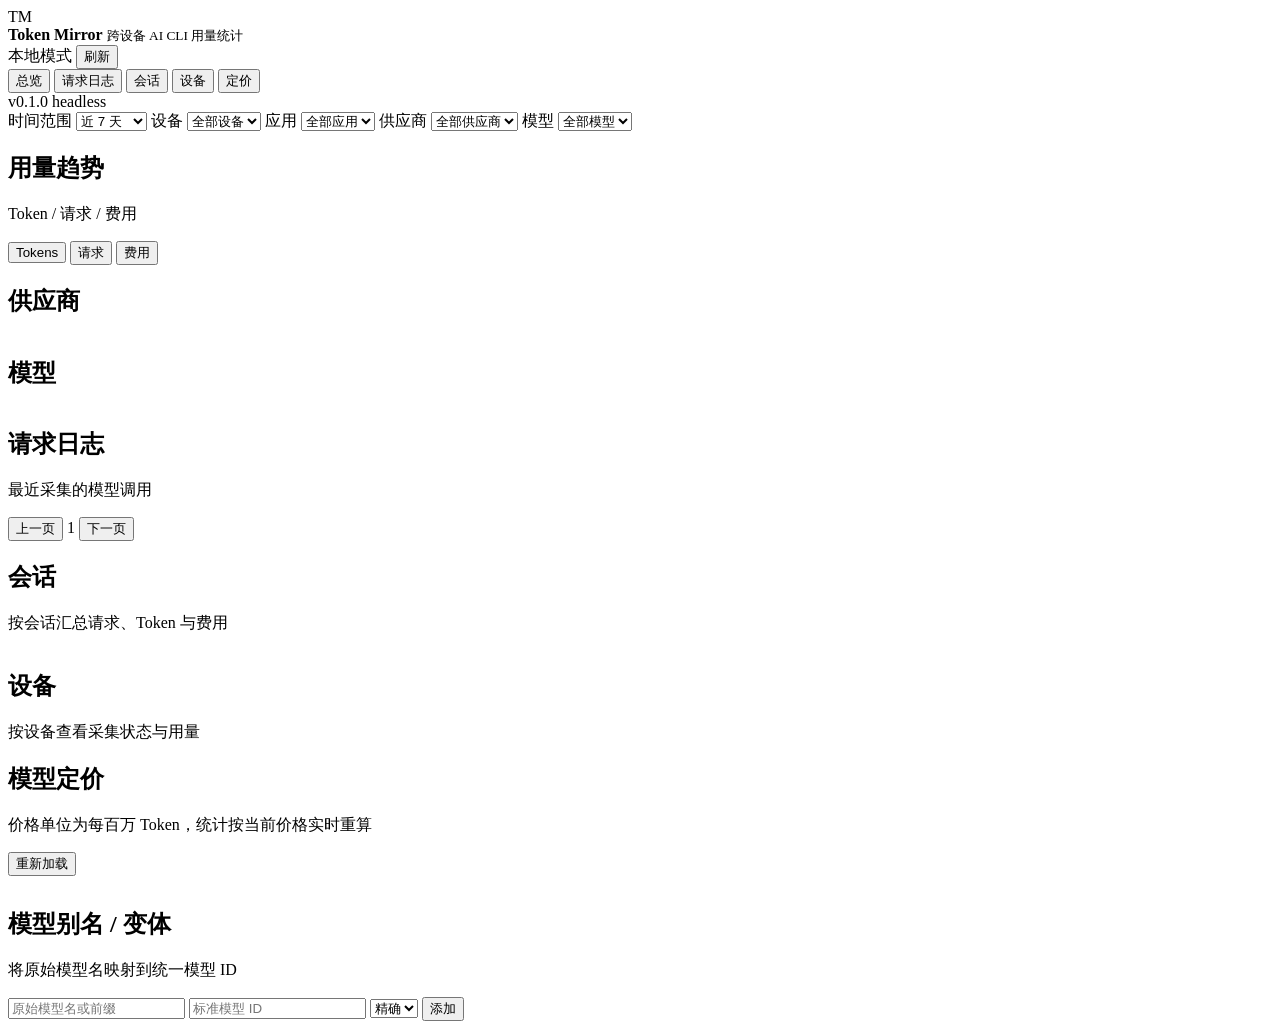
==== internal/server/web/index.html @ 12bb6b54 "feat: add collectors, hybrid sync, realtime pricing and APIs" ====
<!doctype html>
<html lang="zh-CN">
  <head>
    <meta charset="utf-8" />
    <meta name="viewport" content="width=device-width, initial-scale=1" />
    <title>Token Mirror</title>
    <link rel="stylesheet" href="/static/styles.css" />
  </head>
  <body>
    <header class="topbar">
      <div class="brand">
        <span class="brand-mark">TM</span>
        <div>
          <strong>Token Mirror</strong>
          <small>跨设备 AI CLI 用量统计</small>
        </div>
      </div>
      <div class="topbar-actions">
        <span id="sync-status" class="status-pill">本地模式</span>
        <button id="refresh-btn" class="btn secondary">刷新</button>
      </div>
    </header>

    <main class="layout">
      <aside class="sidebar">
        <nav>
          <button class="nav-item active" data-view="overview">总览</button>
          <button class="nav-item" data-view="requests">请求日志</button>
          <button class="nav-item" data-view="sessions">会话</button>
          <button class="nav-item" data-view="devices">设备</button>
          <button class="nav-item" data-view="pricing">定价</button>
        </nav>
        <div class="sidebar-foot">
          <span id="agent-version">v0.1.0</span>
          <span>headless</span>
        </div>
      </aside>

      <section class="content">
        <div class="filters">
          <label>
            时间范围
            <select id="range-select">
              <option value="1">今天</option>
              <option value="7" selected>近 7 天</option>
              <option value="30">近 30 天</option>
              <option value="0">全部</option>
            </select>
          </label>
          <label>
            设备
            <select id="device-select"><option value="">全部设备</option></select>
          </label>
          <label>
            应用
            <select id="app-select"><option value="">全部应用</option></select>
          </label>
          <label>
            供应商
            <select id="provider-select"><option value="">全部供应商</option></select>
          </label>
          <label>
            模型
            <select id="model-select"><option value="">全部模型</option></select>
          </label>
        </div>

        <div id="view-overview" class="view">
          <div class="cards" id="summary-cards"></div>
          <div class="panel">
            <div class="panel-head">
              <div>
                <h2>用量趋势</h2>
                <p id="trend-subtitle">Token / 请求 / 费用</p>
              </div>
              <div class="segmented" id="trend-metric">
                <button class="active" data-metric="tokens">Tokens</button>
                <button data-metric="requests">请求</button>
                <button data-metric="cost">费用</button>
              </div>
            </div>
            <div id="trend-chart" class="chart"></div>
          </div>
          <div class="grid-2">
            <div class="panel">
              <div class="panel-head"><h2>供应商</h2></div>
              <div class="table-wrap"><table id="provider-table"></table></div>
            </div>
            <div class="panel">
              <div class="panel-head"><h2>模型</h2></div>
              <div class="table-wrap"><table id="model-table"></table></div>
            </div>
          </div>
        </div>

        <div id="view-requests" class="view hidden">
          <div class="panel">
            <div class="panel-head">
              <div><h2>请求日志</h2><p>最近采集的模型调用</p></div>
              <div class="pagination">
                <button id="prev-page" class="btn secondary">上一页</button>
                <span id="page-label">1</span>
                <button id="next-page" class="btn secondary">下一页</button>
              </div>
            </div>
            <div class="table-wrap"><table id="request-table"></table></div>
          </div>
        </div>

        <div id="view-sessions" class="view hidden">
          <div class="panel">
            <div class="panel-head"><div><h2>会话</h2><p>按会话汇总请求、Token 与费用</p></div></div>
            <div class="table-wrap"><table id="session-table"></table></div>
          </div>
        </div>

        <div id="view-devices" class="view hidden">
          <div class="panel">
            <div class="panel-head"><div><h2>设备</h2><p>按设备查看采集状态与用量</p></div></div>
            <div id="device-cards" class="device-grid"></div>
          </div>
        </div>

        <div id="view-pricing" class="view hidden">
          <div class="panel">
            <div class="panel-head">
              <div><h2>模型定价</h2><p>价格单位为每百万 Token，统计按当前价格实时重算</p></div>
              <button id="reload-pricing" class="btn secondary">重新加载</button>
            </div>
            <div id="pricing-sync" class="muted" style="margin-bottom:12px"></div>
            <div class="table-wrap"><table id="pricing-table"></table></div>
          </div>
          <div class="panel">
            <div class="panel-head"><div><h2>模型别名 / 变体</h2><p>将原始模型名映射到统一模型 ID</p></div></div>
            <div class="alias-form">
              <input id="alias-pattern" placeholder="原始模型名或前缀" />
              <input id="alias-canonical" placeholder="标准模型 ID" />
              <select id="alias-match"><option value="exact">精确</option><option value="prefix">前缀</option><option value="regex">正则</option></select>
              <button id="alias-add" class="btn primary">添加</button>
            </div>
            <div class="table-wrap"><table id="alias-table"></table></div>
          </div>
        </div>
      </section>
    </main>

    <div id="toast" class="toast hidden"></div>
    <script type="module" src="/static/app.js"></script>
  </body>
</html>
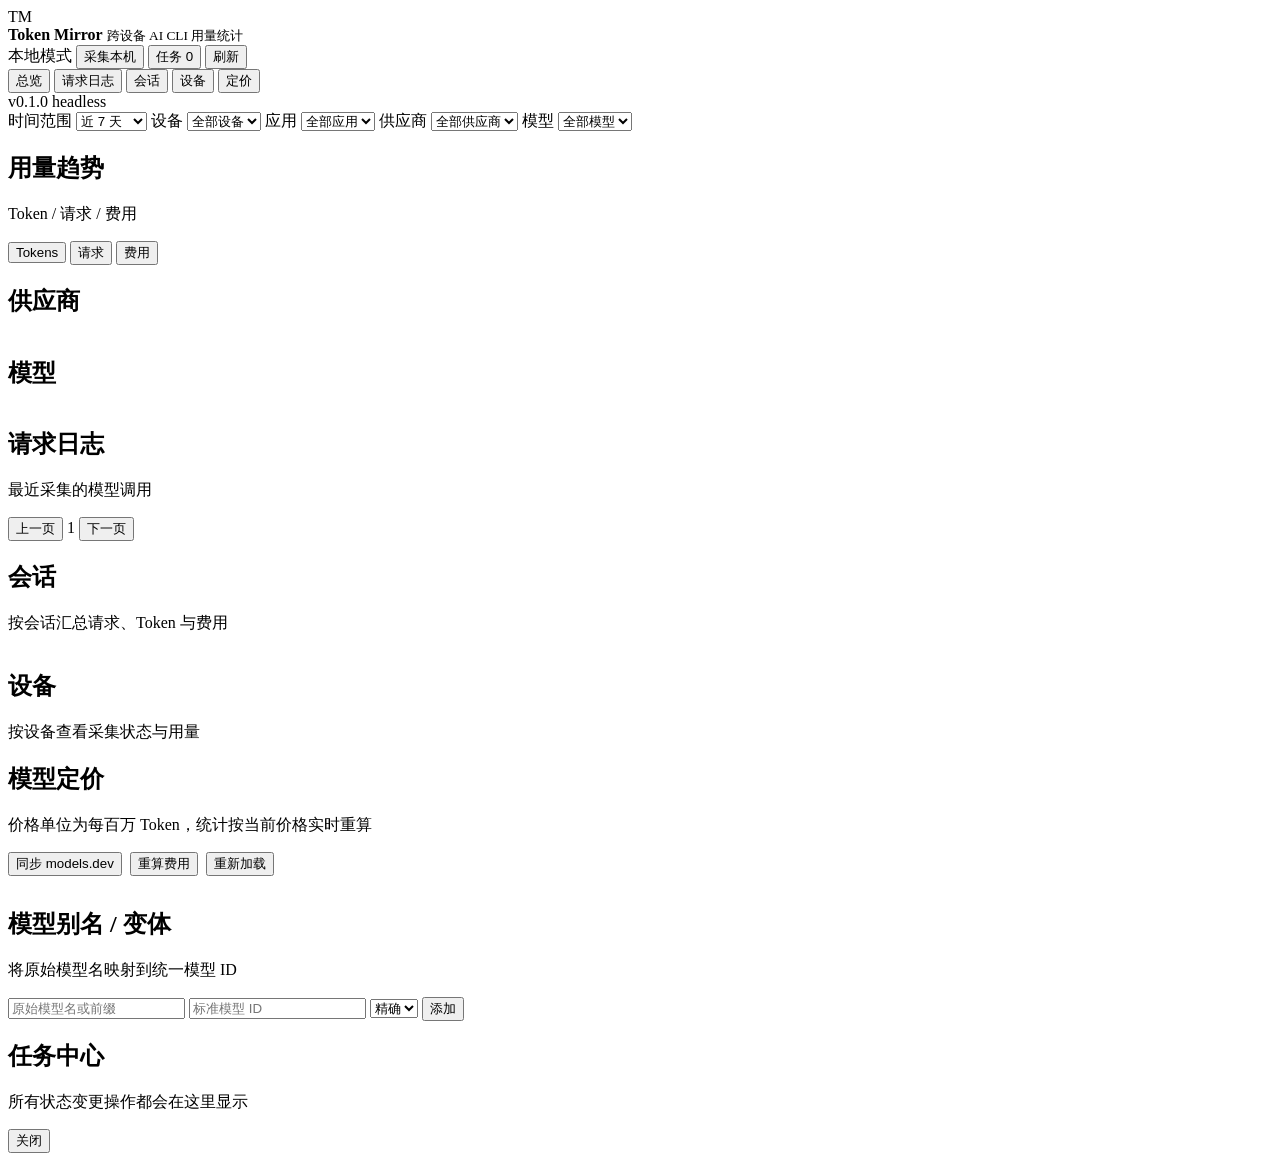
==== commit a7d61267: "feat: add unified task center and parallel repricing" ====
--- a/internal/server/web/index.html
+++ b/internal/server/web/index.html
@@ -17,6 +17,8 @@
       </div>
       <div class="topbar-actions">
         <span id="sync-status" class="status-pill">本地模式</span>
+        <button id="collect-btn" class="btn secondary">采集本机</button>
+        <button id="task-center-btn" class="btn secondary">任务 <span id="task-count" class="task-count">0</span></button>
         <button id="refresh-btn" class="btn secondary">刷新</button>
       </div>
     </header>
@@ -125,7 +127,11 @@
           <div class="panel">
             <div class="panel-head">
               <div><h2>模型定价</h2><p>价格单位为每百万 Token，统计按当前价格实时重算</p></div>
-              <button id="reload-pricing" class="btn secondary">重新加载</button>
+              <div style="display:flex;gap:8px">
+                <button id="sync-models-dev" class="btn secondary">同步 models.dev</button>
+                <button id="recalculate-pricing" class="btn secondary">重算费用</button>
+                <button id="reload-pricing" class="btn secondary">重新加载</button>
+              </div>
             </div>
             <div id="pricing-sync" class="muted" style="margin-bottom:12px"></div>
             <div class="table-wrap"><table id="pricing-table"></table></div>
@@ -144,6 +150,15 @@
       </section>
     </main>
 
+    <div id="task-overlay" class="task-overlay hidden"></div>
+    <aside id="task-drawer" class="task-drawer hidden">
+      <div class="task-drawer-head">
+        <div><h2>任务中心</h2><p>所有状态变更操作都会在这里显示</p></div>
+        <button id="task-close" class="btn secondary">关闭</button>
+      </div>
+      <div id="task-list" class="task-list"></div>
+    </aside>
+
     <div id="toast" class="toast hidden"></div>
     <script type="module" src="/static/app.js"></script>
   </body>
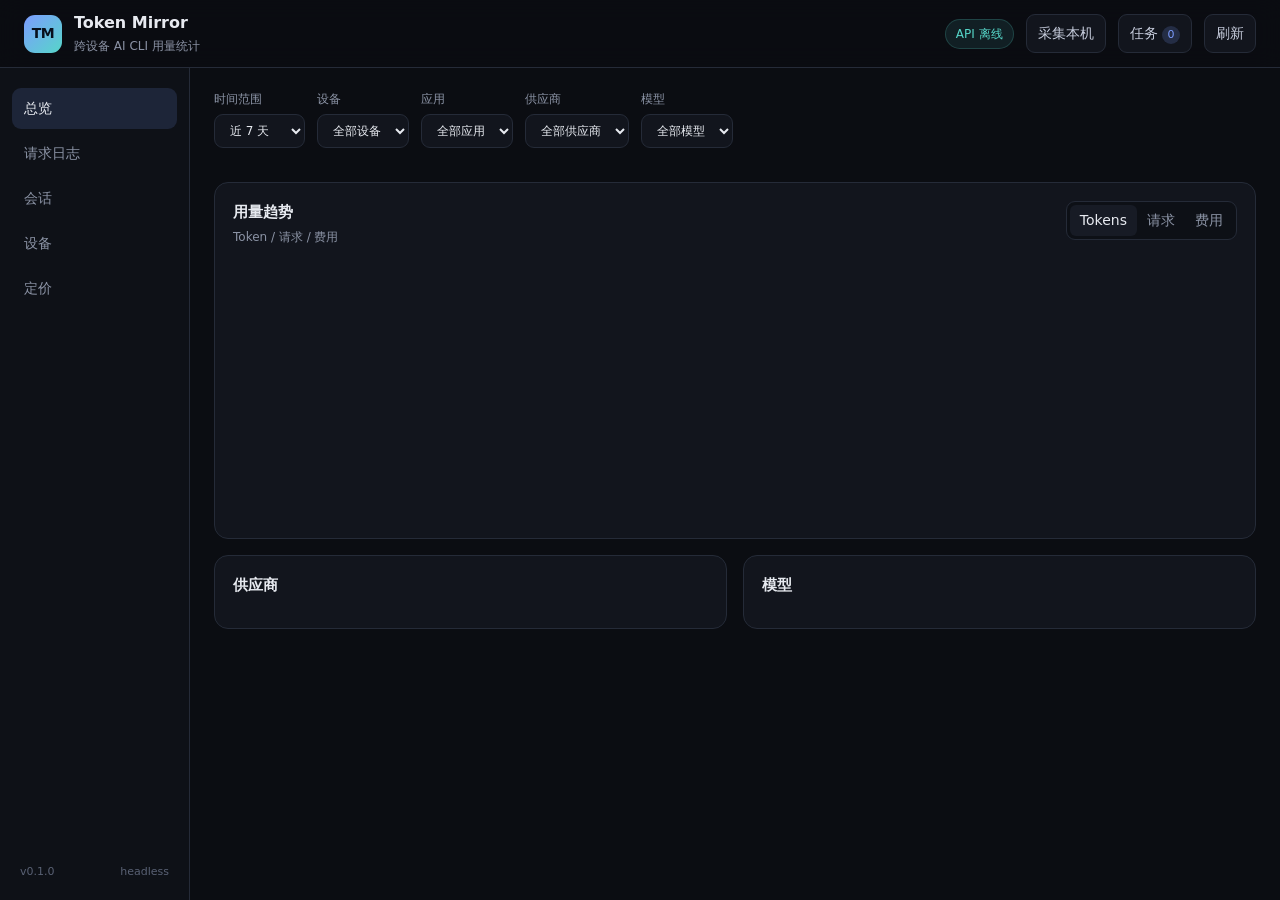
==== commit d35a4371: "fix: serve UI assets from root for Wails desktop" ====
--- a/internal/server/web/index.html
+++ b/internal/server/web/index.html
@@ -4,7 +4,7 @@
     <meta charset="utf-8" />
     <meta name="viewport" content="width=device-width, initial-scale=1" />
     <title>Token Mirror</title>
-    <link rel="stylesheet" href="/static/styles.css" />
+    <link rel="stylesheet" href="./styles.css" />
   </head>
   <body>
     <header class="topbar">
@@ -160,6 +160,6 @@
     </aside>
 
     <div id="toast" class="toast hidden"></div>
-    <script type="module" src="/static/app.js"></script>
+    <script type="module" src="./app.js"></script>
   </body>
 </html>
--- a/internal/server/web/styles.css
+++ b/internal/server/web/styles.css
@@ -0,0 +1,180 @@
+:root {
+  color-scheme: dark;
+  --bg: #0b0d12;
+  --panel: #12151d;
+  --panel-2: #171b25;
+  --border: #252b38;
+  --text: #e7eaf0;
+  --muted: #8b93a5;
+  --accent: #7c9cff;
+  --accent-2: #56d6c9;
+  --warning: #f5b85c;
+  --danger: #ff6b7a;
+  --radius: 14px;
+}
+
+* { box-sizing: border-box; }
+body {
+  margin: 0;
+  background: var(--bg);
+  color: var(--text);
+  font: 14px/1.5 Inter, ui-sans-serif, system-ui, -apple-system, BlinkMacSystemFont, "Segoe UI", sans-serif;
+}
+button, select { font: inherit; }
+button { cursor: pointer; }
+.hidden { display: none !important; }
+
+.topbar {
+  height: 68px;
+  padding: 0 24px;
+  display: flex;
+  align-items: center;
+  justify-content: space-between;
+  border-bottom: 1px solid var(--border);
+  background: rgba(11, 13, 18, 0.92);
+  position: sticky;
+  top: 0;
+  z-index: 10;
+  backdrop-filter: blur(12px);
+}
+.brand { display: flex; align-items: center; gap: 12px; }
+.brand-mark {
+  width: 38px; height: 38px; border-radius: 11px;
+  display: grid; place-items: center;
+  background: linear-gradient(135deg, var(--accent), var(--accent-2));
+  color: #08101c; font-weight: 800; letter-spacing: -0.5px;
+}
+.brand strong { display: block; font-size: 16px; }
+.brand small { color: var(--muted); font-size: 12px; }
+.topbar-actions { display: flex; align-items: center; gap: 12px; }
+.status-pill {
+  padding: 5px 10px; border-radius: 999px; font-size: 12px;
+  color: var(--accent-2); background: rgba(86, 214, 201, 0.1); border: 1px solid rgba(86, 214, 201, 0.2);
+}
+
+.layout { display: grid; grid-template-columns: 190px minmax(0, 1fr); min-height: calc(100vh - 68px); }
+.sidebar {
+  border-right: 1px solid var(--border);
+  padding: 20px 12px;
+  display: flex; flex-direction: column; justify-content: space-between;
+  background: #0e1117;
+}
+.nav-item {
+  width: 100%; text-align: left; border: 0; background: transparent; color: var(--muted);
+  padding: 10px 12px; border-radius: 9px; margin-bottom: 4px;
+}
+.nav-item:hover { color: var(--text); background: var(--panel-2); }
+.nav-item.active { color: var(--text); background: rgba(124, 156, 255, 0.14); }
+.sidebar-foot { display: flex; justify-content: space-between; color: #596174; font-size: 11px; padding: 0 8px; }
+
+.content { padding: 22px 24px 48px; min-width: 0; }
+.filters {
+  display: flex; gap: 12px; flex-wrap: wrap; align-items: end;
+  margin-bottom: 18px;
+}
+.filters label { display: flex; flex-direction: column; gap: 6px; color: var(--muted); font-size: 12px; }
+select, .btn {
+  border: 1px solid var(--border); background: var(--panel); color: var(--text);
+  border-radius: 9px; padding: 8px 11px; outline: none;
+}
+select:focus, .btn:focus { border-color: var(--accent); }
+.btn { transition: 0.15s ease; }
+.btn:hover { border-color: #3a4356; background: var(--panel-2); }
+.btn.primary { background: var(--accent); color: #0a1020; border-color: transparent; font-weight: 650; }
+.btn.secondary { color: #c8cede; }
+
+.cards { display: grid; grid-template-columns: repeat(4, minmax(0, 1fr)); gap: 14px; margin-bottom: 16px; }
+.card {
+  background: linear-gradient(180deg, var(--panel-2), var(--panel));
+  border: 1px solid var(--border); border-radius: var(--radius); padding: 16px;
+}
+.card-label { color: var(--muted); font-size: 12px; margin-bottom: 8px; }
+.card-value { font-size: 25px; font-weight: 720; letter-spacing: -0.6px; }
+.card-sub { color: var(--muted); font-size: 12px; margin-top: 6px; }
+
+.panel {
+  background: var(--panel); border: 1px solid var(--border); border-radius: var(--radius);
+  padding: 18px; margin-bottom: 16px; min-width: 0;
+}
+.panel-head { display: flex; align-items: flex-start; justify-content: space-between; gap: 12px; margin-bottom: 14px; }
+.panel h2 { margin: 0; font-size: 15px; }
+.panel p { margin: 4px 0 0; color: var(--muted); font-size: 12px; }
+.grid-2 { display: grid; grid-template-columns: 1fr 1fr; gap: 16px; }
+.segmented { display: inline-flex; padding: 3px; background: #0d1016; border: 1px solid var(--border); border-radius: 9px; }
+.segmented button { border: 0; background: transparent; color: var(--muted); padding: 5px 10px; border-radius: 6px; }
+.segmented button.active { background: var(--panel-2); color: var(--text); }
+
+.chart { width: 100%; height: 260px; overflow: hidden; }
+.chart svg { width: 100%; height: 100%; display: block; }
+.chart .grid-line { stroke: #232936; stroke-width: 1; }
+.chart .axis-text { fill: #667085; font-size: 10px; }
+.chart .line { fill: none; stroke: var(--accent); stroke-width: 2.5; stroke-linejoin: round; stroke-linecap: round; }
+.chart .area { fill: url(#area-gradient); }
+.chart .dot { fill: var(--accent); }
+
+.table-wrap { overflow: auto; }
+table { width: 100%; border-collapse: collapse; font-size: 12px; }
+th, td { text-align: left; padding: 10px 8px; border-bottom: 1px solid #1e2430; white-space: nowrap; }
+th { color: var(--muted); font-weight: 500; position: sticky; top: 0; background: var(--panel); }
+tbody tr:hover { background: rgba(255,255,255,0.025); }
+td.numeric, th.numeric { text-align: right; font-variant-numeric: tabular-nums; }
+.mono { font-family: ui-monospace, SFMono-Regular, Menlo, monospace; }
+.muted { color: var(--muted); }
+.tag { display: inline-block; padding: 2px 7px; border-radius: 999px; background: #202634; color: #aeb7c9; font-size: 11px; }
+.tag.ok { background: rgba(86, 214, 201, 0.12); color: var(--accent-2); }
+.tag.warn { background: rgba(245, 184, 92, 0.12); color: var(--warning); }
+.tag.bad { background: rgba(255, 107, 122, 0.12); color: var(--danger); }
+
+.device-grid { display: grid; grid-template-columns: repeat(auto-fill, minmax(240px, 1fr)); gap: 14px; }
+.device-card { border: 1px solid var(--border); border-radius: 12px; padding: 15px; background: var(--panel-2); }
+.device-card-head { display: flex; justify-content: space-between; align-items: center; margin-bottom: 12px; }
+.device-name { font-weight: 650; }
+.device-meta { color: var(--muted); font-size: 12px; margin-top: 3px; }
+.device-stats { display: grid; grid-template-columns: 1fr 1fr; gap: 10px; margin-top: 12px; }
+.device-stat small { display: block; color: var(--muted); font-size: 11px; }
+.device-stat strong { font-size: 15px; }
+
+.pagination { display: flex; align-items: center; gap: 10px; color: var(--muted); }
+.alias-form { display: flex; gap: 8px; margin-bottom: 14px; flex-wrap: wrap; }
+.alias-form input, .alias-form select { flex: 1; min-width: 180px; border: 1px solid var(--border); background: #0d1016; color: var(--text); border-radius: 9px; padding: 8px 11px; outline: none; }
+.alias-form input:focus, .alias-form select:focus { border-color: var(--accent); }
+.task-count {
+  display: inline-grid; place-items: center; min-width: 18px; height: 18px; padding: 0 5px;
+  border-radius: 999px; background: rgba(124,156,255,.18); color: var(--accent); font-size: 11px;
+}
+.task-overlay { position: fixed; inset: 0; background: rgba(0,0,0,.45); z-index: 40; }
+.task-drawer {
+  position: fixed; top: 0; right: 0; bottom: 0; width: min(460px, 92vw); z-index: 41;
+  background: #0f1219; border-left: 1px solid var(--border); box-shadow: -20px 0 60px rgba(0,0,0,.35);
+  display: flex; flex-direction: column;
+}
+.task-drawer-head { padding: 20px; border-bottom: 1px solid var(--border); display: flex; justify-content: space-between; gap: 12px; }
+.task-drawer-head h2 { margin: 0; font-size: 17px; }
+.task-drawer-head p { margin: 4px 0 0; color: var(--muted); font-size: 12px; }
+.task-list { padding: 14px; overflow: auto; display: flex; flex-direction: column; gap: 10px; }
+.task-item { border: 1px solid var(--border); border-radius: 12px; padding: 13px; background: var(--panel); }
+.task-item-head { display: flex; justify-content: space-between; gap: 10px; align-items: flex-start; }
+.task-title { font-weight: 600; }
+.task-meta { color: var(--muted); font-size: 11px; margin-top: 3px; }
+.task-progress { height: 5px; background: #202635; border-radius: 999px; overflow: hidden; margin-top: 10px; }
+.task-progress > span { display: block; height: 100%; background: linear-gradient(90deg,var(--accent),var(--accent-2)); transition: width .25s ease; }
+.task-error { color: var(--danger); font-size: 12px; margin-top: 8px; word-break: break-word; }
+.toast {
+  position: fixed; right: 22px; bottom: 22px; z-index: 50;
+  background: #202635; border: 1px solid #343d51; color: var(--text);
+  padding: 11px 15px; border-radius: 10px; box-shadow: 0 12px 40px rgba(0,0,0,0.35);
+}
+
+@media (max-width: 1050px) {
+  .cards { grid-template-columns: repeat(2, minmax(0, 1fr)); }
+  .grid-2 { grid-template-columns: 1fr; }
+}
+@media (max-width: 720px) {
+  .layout { grid-template-columns: 1fr; }
+  .sidebar { border-right: 0; border-bottom: 1px solid var(--border); padding: 8px; }
+  .sidebar nav { display: flex; gap: 4px; overflow-x: auto; }
+  .nav-item { width: auto; white-space: nowrap; }
+  .sidebar-foot { display: none; }
+  .content { padding: 16px; }
+  .cards { grid-template-columns: 1fr 1fr; }
+}
